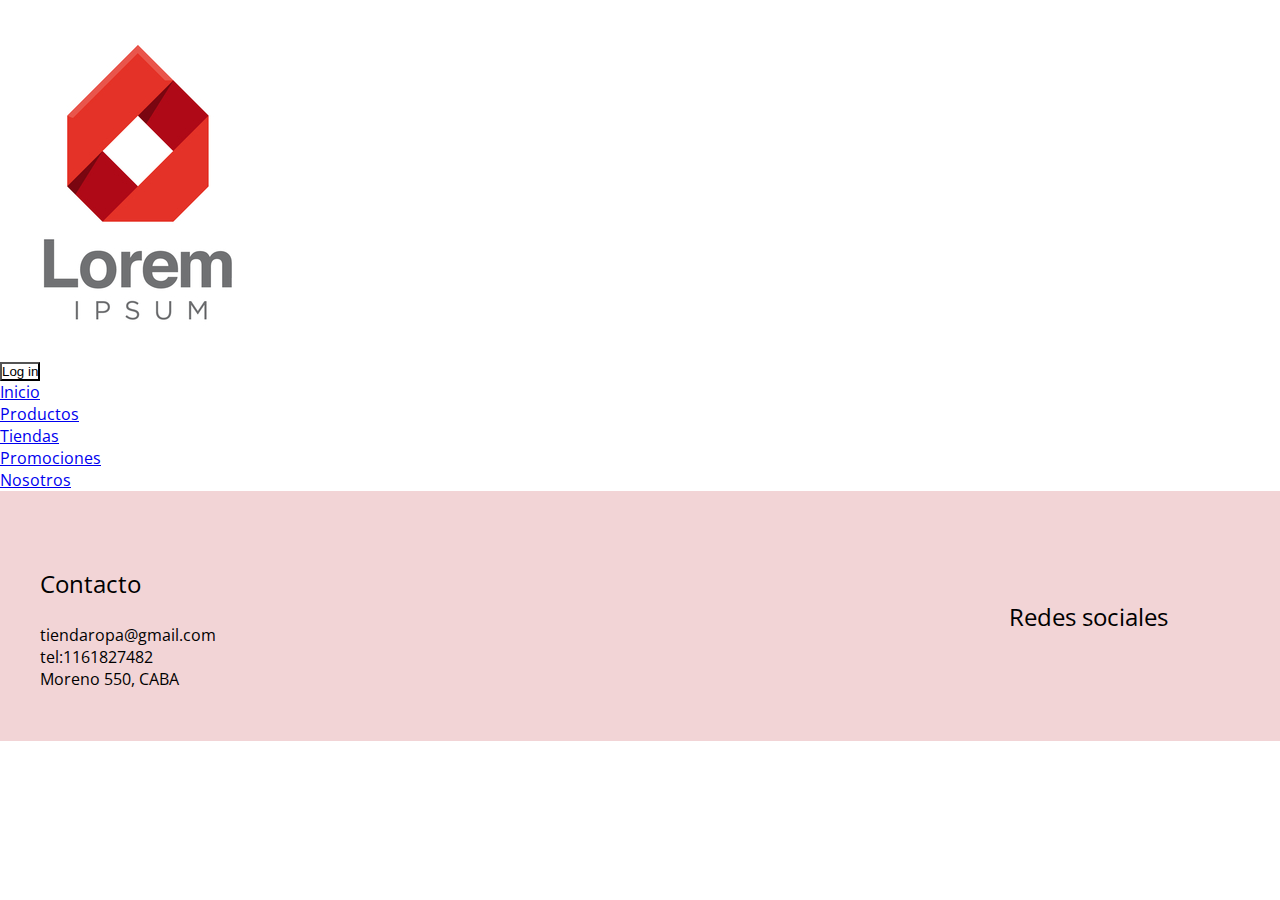
==== pages/nosotros.html @ 998ccf0c "primer commit del proyecto" ====
<!DOCTYPE html>
<html lang="en">
<head>
    
    <meta charset="UTF-8">
    <meta name="viewport" content="width=device-width, initial-scale=1.0">
    <link rel="stylesheet" href="../css/style.css">
    <title>Bonnie tienda de ropa</title>
    <link rel="preconnect" href="https://fonts.googleapis.com">
    <link rel="preconnect" href="https://fonts.gstatic.com" crossorigin>
    <link href="https://fonts.googleapis.com/css2?family=Open+Sans:ital,wght@0,300..800;1,300..800&display=swap" rel="stylesheet">
    
    
    <link rel="stylesheet" href="https://cdnjs.cloudflare.com/ajax/libs/font-awesome/6.7.1/css/all.min.css" integrity="sha512-5Hs3dF2AEPkpNAR7UiOHba+lRSJNeM2ECkwxUIxC1Q/FLycGTbNapWXB4tP889k5T5Ju8fs4b1P5z/iB4nMfSQ==" crossorigin="anonymous" referrerpolicy="no-referrer" />

</head>

<body id="body-nosotros">

<header>
    
<section class="sectionLogo">
    <img src="../images/7JLVA.png" alt="logo" a href="index.html"></a> 
</section> 

<section class="sectionButton">
    <button>Log in</button>
</section> 
    
</header>  

<nav>

    <ul>
    <li><a href="../index.html">Inicio</a></li> 
    <li><a href="productos.html">Productos</a></li>
    <li><a href="tiendas.html">Tiendas</a></li>
    <li><a href="promociones.html">Promociones</a></li>
    <li><a href="nosotros.html">Nosotros</a></li>
    </ul>

</nav>

<main>

</main>

<footer id="footer">
    <section class="footerContacto">
        <h2>Contacto</h2>
        <p>tiendaropa@gmail.com</p>
        <p>tel:1161827482</p>
        <p>Moreno 550, CABA</p>
    </section>

    <section class="footerRedes">
        <h2>Redes sociales</h2>
        <i class="fa-brands fa-instagram"></i>
        <i class="fa-brands fa-linkedin-in"></i>
        
    </section>

</footer>

</body>

</html>
---- css/style.css ----
/* Reset Styles */

* {
    
    
    margin: 0px;
    padding: 0;
    box-sizing: border-box;
    background-color: rgb(255, 255, 255);
}

#body-index{
    max-width: 100%;
}

 /* Header styles------------------------------------------------------------------------------------------------Header */

header{ 

    height: auto;
   }

   .navbar{
       height: auto;
   }

   .d-flex {
       display: flex;
       flex-direction: row;
       justify-content: center;
       align-items: center;
       width: auto;
       height: auto;
       background-color: inherit;
       gap: 16px;
       margin-top: 20px;
       margin-bottom: 20px;
   }

   .navbar-expand-lg .navbar-nav {
       flex-direction: row;
       gap: 40px;
       margin-left: 80px;
   }


/* Nav styles ------------------------------------------------------------------------------------------------------Nav */





/* Body styles ---------------------------------------------------------------------------------------------------Body */

#body-index, #body-productos, #body-promociones, #body-tiendas, #body-nosotros{
    font-family: "Open Sans", sans-serif !important;

    
}

#mainIndex h1, h2{
    margin: 24px;
    margin-left: 0px;
}

h1{
    font-family: "Open Sans" !important;
    font-weight: normal;
    font-size: 24px !important;
}

h2, .h2Productos{
    font-family: "Open Sans" !important;
    font-weight: normal  !important;
    background-color: inherit;
    font-size: 24px !important;
}

h3{
    font-family: "Open Sans" !important;
    font-weight: 400px !important;
    font-size: 18px !important;
    background-color: inherit;
    color: #213F99;

}

p{
    background-color: inherit;
}
/* Main styles -----------------------------------------------------------------------------------------------------Main*/

#mainIndex{
    max-width: 100%;
    margin-left: 80px;
    margin-right: 80px;
}

.sliderMain{
    background-image: url(images/slider.jpg);
    display: flex;
    max-width: 100%;
}

.sliderMain img{
    width: 100%;
}


.sectionProductos{
    display: flex;
    justify-content: space-between;
    align-items: center;
    column-gap: 24px;
    margin-top:24px;
    margin-bottom: 80px;
}

.sectionProducto1{
    padding: 24px;
    border-style: solid;
    border-width: 1px;
    border-color: #E1B0AC;
    width: 100%;
    display: flex;
    justify-content: center;
    flex-direction: column;
    align-items: center;
    border-radius: 12px;

}

.sectionProducto1 img{
    max-width: 100%;

}

.sectionProducto1 p{
    margin:8px;
    max-width: 100%;
}

.sectionImagenes{
    max-width: 100%;
    display: flex;
    flex-direction: column;
    gap: 24px;
    margin-bottom: 80px;
}

.sectionImagenes1{ 
    display: flex;
    flex-direction: row;
    justify-content: space-between;
    gap:24px;
}

.sectionImagenes1 img{
    width: calc(50% - 12px);
    border-color: #E1B0AC;
    border-style: solid;
    padding: 16px;
    border-radius: 12px;
}


.sectionImagenes2 img {
    width: 100%;
    display: flex;

}

.sectionPagos, .sectionPagosProductos {
    display: flex;
    justify-content: space-between;
    flex-direction: row;
    width: 100%;
    height: 300px;
    margin-top: 24px;
    margin-bottom: 24px;
    gap: 50px;
}

.sectionPagos p{
    margin: 8px;
    background-color: inherit;
}

.sectionPagos1, .sectionPagos2, .sectionPagos3, .sectionPagos4, .sectionPagos5 {
    display: flex;
    align-items: center;
    flex-direction: column;
    justify-content: center;
    padding: 24px;
    width: 100%;
    border-radius: 12px;
    background-color: #F4F4F4;
    gap: 8px;
}

.fa-brands, .fa-solid  {
    font-size: 50px;
    background-color: inherit;
    color: #213F99;

}
/* Form styles--------------------------------------------------------------------------------------------------Footer*/


form{
    display: flex;
    flex-direction: column;
    justify-content: center;
    align-items: center;
    width: 100%;
    height: 250px;
    background-color: inherit;
    gap:16px;
    margin-top: 80px;
    margin-bottom: 80px;
}

input[type="text" i] {
    padding-block: 1px;
    padding-inline: 8px;
    width: 500px;
    height: 50px;
    border-color: #213F99;
    border-width: 1px;
    font-family: "Open Sans"!important;
    font-weight: normal;
}

input[type="email" i] {
    padding-block: 1px;
    padding-inline: 8px;
    width: 500px;
    height: 50px;
    border-color: #213F99;
    border-width: 1px;
    font-family: "Open Sans"!important;
    font-weight: normal;
}

input[type="submit" i] {
    border-radius: 100px;
    padding: 10px;
    margin: 10px;
    background-color:#213F99;
    border-width: 1px;
    color: white;
    width: 150px;
}

.formImputs{
    width: 100%;
    display: flex;
    justify-content: center;
    flex-direction: column;
    align-items: center;
    gap: 24px;
}

.formImputs h3{
    margin-bottom: 24px;
    margin-top: 24px;
}

.formButtons{
    display: flex;
    width: 100%;
    display: flex;
    justify-content: center;
    flex-direction: row;
    align-items: center;

}
/* Footer styles--------------------------------------------------------------------------------------------------Footer*/
footer{
    max-width: 100%;
    height: 250px;


}
#footer{
    display: flex;
    justify-content: space-between;
    align-items: center;
    background-color: #F2D4D6;
}


.footerContacto{
    text-align: left;
    margin-left: 0px;
    padding: 40px;

    background-color: inherit;


}
.footerRedes i { 
    font-size: 24px;
    gap: 24px;

}

.footerRedes{
    display: flex;
   justify-content: end;
   padding: 40px;
    background-color: inherit;
    gap: 24px;
}

/*/Main productos -------------------------/*/
/* Grilla de productos */
/* Estilos para la sección de productos */
.secProdProd {
    display: grid;
    grid-template-columns: repeat(5, 1fr); /* 5 columnas */
    gap: 20px;
    padding: 20px;
}

.sectionProducto1 {
    background-color: #f4f4f4;
    border: 1px solid #ddd;
    padding: 10px;
    text-align: center;
}

.sectionProducto1 img {
    width: 100%;
    height: auto;
    max-width: 200px;
    margin-bottom: 10px;
}

/* Estilos para la sección de medios de pago */
.secPagosProd {
    display: block; /* Aseguramos que el <h2> y las cards estén en bloque */
    margin-top: 40px; /* Espacio adicional arriba */
    padding: 20px;
}



.secPagosProd {
    display: grid;
    grid-template-columns: repeat(5, 1fr); /* 4 columnas por defecto */
    gap: 20px;
}

.h2Productos{
    display: grid;
    grid-template-columns: 1 ;
    text-align: left;
    margin-left: 24px;
} 
.sectionPagos1, .sectionPagos2, .sectionPagos3, .sectionPagos4 {
    background-color: #f4f4f4;
    border: 1px solid #ddd;
    padding: 20px;
    text-align: center;
}

.sectionPagos1 i, .sectionPagos2 i, .sectionPagos3 i, .sectionPagos4 i {
    font-size: 40px;
    margin-bottom: 10px;
}

/* Media Queries para pantallas más pequeñas */
@media (max-width: 768px) {
    .secProdProd {
        grid-template-columns: repeat(3, 1fr); /* 3 columnas */
    }

    .secPagosProd {
        grid-template-columns: repeat(2, 1fr); /* 2 columnas */
    }
}

@media (max-width: 480px) {
    .secProdProd {
        grid-template-columns: 1fr; /* 1 columna */
    }

    .secPagosProd {
        grid-template-columns: 1fr;
        margin: 0px;
    }

    .sectionProducto1, .sectionPagos1, .sectionPagos2, .sectionPagos3, .sectionPagos4 {
        padding: 15px;
    }

    .sectionPagos1 i, .sectionPagos2 i, .sectionPagos3 i, .sectionPagos4 i {
        font-size: 30px; /* Reducir tamaño de icono en pantallas pequeñas */
    }
}

#footerProductos {
    display: grid;
    grid-template-columns: 1fr 1fr;
background-color: #F2D4D6;

}

@media (max-width: 480px){
    #footerProductos{
        display: grid;
        grid-template-columns: 1fr;
    }
}

@media (max-width:480px){
    .footerContacto{
        text-align:center;
        margin-right:24px ;
        margin-left: 24px;
        align-content: center;
    }
}
@media (max-width:480px){
    .footerRedes{
        justify-content:center ;
        margin-right:24px ;
        margin-left: 24px;

    }
}

@media (max-width:480px){
    .h2Productos{
        margin: 0px;
        padding: 20px;
    }
}
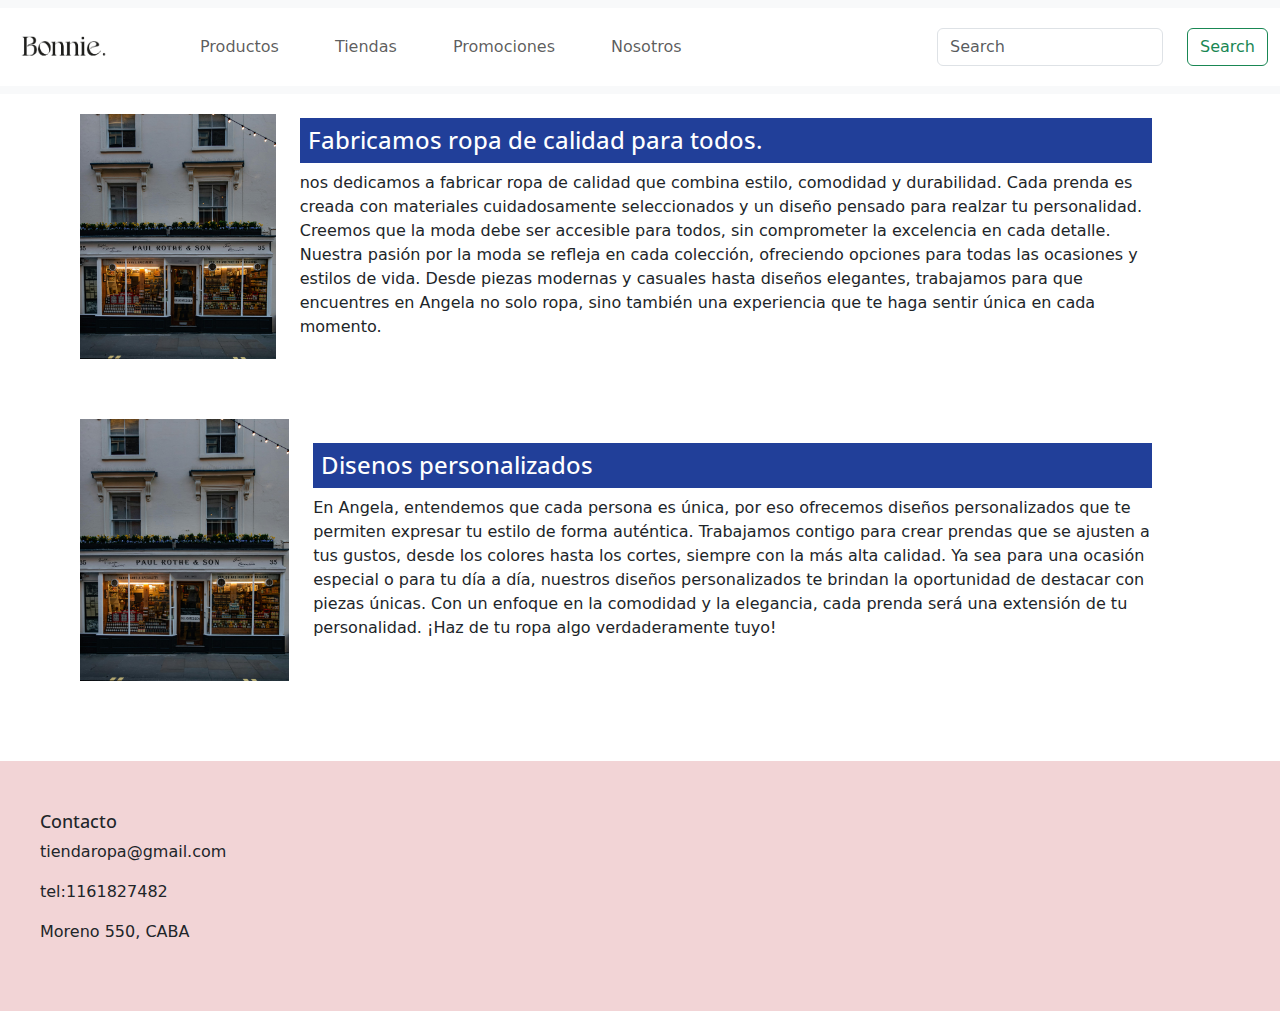
==== commit 3db5f40b: "paginas agregadas, responsive arreglado, boostrap anadido" ====
--- a/pages/nosotros.html
+++ b/pages/nosotros.html
@@ -4,64 +4,110 @@
     
     <meta charset="UTF-8">
     <meta name="viewport" content="width=device-width, initial-scale=1.0">
-    <link rel="stylesheet" href="../css/style.css">
+    <link rel="stylesheet" href="../css/style.css"> 
+
     <title>Bonnie tienda de ropa</title>
     <link rel="preconnect" href="https://fonts.googleapis.com">
     <link rel="preconnect" href="https://fonts.gstatic.com" crossorigin>
     <link href="https://fonts.googleapis.com/css2?family=Open+Sans:ital,wght@0,300..800;1,300..800&display=swap" rel="stylesheet">
-    
-    
+
     <link rel="stylesheet" href="https://cdnjs.cloudflare.com/ajax/libs/font-awesome/6.7.1/css/all.min.css" integrity="sha512-5Hs3dF2AEPkpNAR7UiOHba+lRSJNeM2ECkwxUIxC1Q/FLycGTbNapWXB4tP889k5T5Ju8fs4b1P5z/iB4nMfSQ==" crossorigin="anonymous" referrerpolicy="no-referrer" />
+    <link href="https://cdn.jsdelivr.net/npm/bootstrap@5.3.0-alpha1/dist/css/bootstrap.min.css" rel="stylesheet">
 
 </head>
 
-<body id="body-nosotros">
+<body id="bodyTiendas">  
 
 <header>
     
-<section class="sectionLogo">
-    <img src="../images/7JLVA.png" alt="logo" a href="index.html"></a> 
-</section> 
-
-<section class="sectionButton">
-    <button>Log in</button>
-</section> 
+    <nav class="navbar navbar-expand-lg bg-body-tertiary">
+        <div class="container-fluid">
+          <a href="../index.html">
+            <img src="../images/boni.png" alt="Bonnie" width="100" height="40">
+        </a>
+          <button class="navbar-toggler" type="button" data-bs-toggle="collapse" data-bs-target="#navbarSupportedContent" aria-controls="navbarSupportedContent" aria-expanded="false" aria-label="Toggle navigation">
+            <span class="navbar-toggler-icon"></span>
+          </button>
+          <div class="collapse navbar-collapse" id="navbarSupportedContent">
+            <ul class="navbar-nav me-auto mb-2 mb-lg-0">
+              <li class="nav-item">
+                <a class="nav-link" href="../pages/productos.html">Productos</a>
+              </li>
+              <li class="nav-item">
+                <a class="nav-link" href="../pages/tiendas.html">Tiendas</a>
+              </li>
+              <li class="nav-item">
+                <a class="nav-link" href="../pages/promociones.html">Promociones</a>
+              </li>
+              <li class="nav-item">
+                <a class="nav-link" href="../pages/nosotros.html">Nosotros</a>
+              </li>
+                <ul class="dropdown-menu">
+                  <li><a class="dropdown-item" href="#">Productos</a></li>
+                  <li><a class="dropdown-item" href="#">Tiendas</a></li>
+                  <li><hr class="dropdown-divider"></li>
+                  <li><a class="dropdown-item" href="#">Promociones</a></li>
+                </ul>
+              </li>
+            </ul>
+            <form class="d-flex" role="search">
+              <input class="form-control me-2" type="search" placeholder="Search" aria-label="Search">
+              <button class="btn btn-outline-success" type="submit">Search</button>
+            </form>
+          </div>
+        </div>
+      </nav>
+    
     
 </header>  
 
-<nav>
 
-    <ul>
-    <li><a href="../index.html">Inicio</a></li> 
-    <li><a href="productos.html">Productos</a></li>
-    <li><a href="tiendas.html">Tiendas</a></li>
-    <li><a href="promociones.html">Promociones</a></li>
-    <li><a href="nosotros.html">Nosotros</a></li>
-    </ul>
 
-</nav>
 
-<main>
+<main id="mainNosotros">
+    
+    <section class="nosotros1">
+        <div class="contenedor1">
+            <img src="../images/edificio1.jpg" alt="">
+         </div>
+        <div class="contenedor2">
+        <h1>Fabricamos ropa de calidad para todos.</h1>
+        <p>nos dedicamos a fabricar ropa de calidad que combina estilo, comodidad y durabilidad. Cada prenda es creada con materiales cuidadosamente seleccionados y un diseño pensado para realzar tu personalidad. Creemos que la moda debe ser accesible para todos, sin comprometer la excelencia en cada detalle.
+
+            Nuestra pasión por la moda se refleja en cada colección, ofreciendo opciones para todas las ocasiones y estilos de vida. Desde piezas modernas y casuales hasta diseños elegantes, trabajamos para que encuentres en Angela no solo ropa, sino también una experiencia que te haga sentir única en cada momento.</p>
+        </div>
+        </section>
+        <section class="nosotros2">
+          <div class="contenedor11">
+              <img src="../images/edificio1.jpg" alt="">
+           </div>
+          <div class="contenedor22">
+          <h1>Disenos personalizados</h1>
+          <p>En Angela, entendemos que cada persona es única, por eso ofrecemos diseños personalizados que te permiten expresar tu estilo de forma auténtica. Trabajamos contigo para crear prendas que se ajusten a tus gustos, desde los colores hasta los cortes, siempre con la más alta calidad.
+
+            Ya sea para una ocasión especial o para tu día a día, nuestros diseños personalizados te brindan la oportunidad de destacar con piezas únicas. Con un enfoque en la comodidad y la elegancia, cada prenda será una extensión de tu personalidad. ¡Haz de tu ropa algo verdaderamente tuyo!</p>
+          </div>
+          </section>
+    
 
 </main>
 
 <footer id="footer">
     <section class="footerContacto">
-        <h2>Contacto</h2>
+        <h3>Contacto</h3>
         <p>tiendaropa@gmail.com</p>
         <p>tel:1161827482</p>
         <p>Moreno 550, CABA</p>
     </section>
 
     <section class="footerRedes">
-        <h2>Redes sociales</h2>
         <i class="fa-brands fa-instagram"></i>
         <i class="fa-brands fa-linkedin-in"></i>
         
     </section>
 
 </footer>
-
+<script src="https://cdn.jsdelivr.net/npm/bootstrap@5.3.0-alpha1/dist/js/bootstrap.bundle.min.js"></script>
 </body>
 
 </html>--- a/css/style.css
+++ b/css/style.css
@@ -59,7 +59,7 @@
     
 }
 
-#mainIndex h1, h2{
+ h1, h2{
     margin: 24px;
     margin-left: 0px;
 }
@@ -68,6 +68,7 @@
     font-family: "Open Sans" !important;
     font-weight: normal;
     font-size: 24px !important;
+    padding-top: 80px;
 }
 
 h2, .h2Productos{
@@ -89,25 +90,27 @@
 p{
     background-color: inherit;
 }
-/* Main styles -----------------------------------------------------------------------------------------------------Main*/
+/* MainIndex styles -----------------------------------------------------------------------------------------------------Main*/
 
 #mainIndex{
+    display: grid;
+    grid-template-columns: repeat(10, 1fr);
+    column-gap: 20px;
     max-width: 100%;
     margin-left: 80px;
     margin-right: 80px;
-}
-
-.sliderMain{
-    background-image: url(images/slider.jpg);
-    display: flex;
-    max-width: 100%;
-}
-
-.sliderMain img{
-    width: 100%;
-}
-
-
+    
+}
+
+#carouselExampleDark, h1, .sectionProductos, .sectionImagenes, h2, .sectionPagos, form {
+    grid-column-start: 1;
+    grid-column-end: 11;
+   
+}
+#carouselExampleDark{
+    display: flex !important;
+        
+}
 .sectionProductos{
     display: flex;
     justify-content: space-between;
@@ -116,6 +119,116 @@
     margin-top:24px;
     margin-bottom: 80px;
 }
+   
+
+@media (max-width: 480px){
+   
+    #mainIndex{
+        display: grid;
+        grid-template-columns: 1fr;
+        column-gap: 20px;
+        margin-left: 20px;
+        margin-right: 20px;
+   }
+
+    
+   #carouselExampleDark, h1, .sectionProductos, .sectionImagenes, h2, .sectionPagos, form {
+        grid-column-start: 1;
+       
+
+       
+    }
+    
+    .sectionProductos{
+        display: flex;
+        flex-direction: column;
+        gap: 24px;
+        margin-top: 24px;
+        margin-bottom: 20px;;
+    }
+    .sectionPagos{
+        display: flex;
+        flex-direction: column;
+        width: 100%;
+        margin-top: 24px;
+        margin-bottom: 24px;
+        gap: 20px; 
+
+    }
+
+    form{
+    display: flex;
+    flex-direction: column;
+    justify-content: center;
+    align-items: center;
+    width: 100%;
+    height: 250px;
+    background-color: inherit;
+    gap:16px;
+    margin-top: 80px;
+    margin-bottom: 80px;
+    }
+
+    input[type="text" i] {
+        padding-block: 1px;
+        padding-inline: 8px;
+        width: 100%;
+        height: 50px;
+        border-color: #213F99;
+        border-width: 1px;
+        font-family: "Open Sans"!important;
+        font-weight: normal;
+    }
+    
+    input[type="email" i] {
+        padding-block: 1px;
+        padding-inline: 8px;
+        width: 100%;
+        height: 50px;
+        border-color: #213F99;
+        border-width: 1px;
+        font-family: "Open Sans"!important;
+        font-weight: normal;
+    }
+    
+    input[type="submit" i] {
+        border-radius: 100px;
+        padding: 10px;
+        margin: 10px;
+        background-color:#213F99;
+        border-width: 1px;
+        color: white;
+        width: 150px;
+    }
+    
+    .formImputs{
+        width: 100%;
+        display: flex;
+        justify-content: center;
+        flex-direction: column;
+        align-items: center;
+        gap: 24px;
+    }
+    
+    .formImputs h3{
+        margin-bottom: 24px;
+        margin-top: 24px;
+    }
+    
+    .formButtons{
+        display: flex;
+        width: 100%;
+        display: flex;
+        justify-content: center;
+        flex-direction: row;
+        align-items: center;
+    
+    }
+
+}
+    
+/* Main productos */
+
 
 .sectionProducto1{
     padding: 24px;
@@ -171,15 +284,13 @@
 
 }
 
+
+/* Main Pagos -------------------------------------------------------------Main*/
+
+
 .sectionPagos, .sectionPagosProductos {
     display: flex;
-    justify-content: space-between;
-    flex-direction: row;
-    width: 100%;
-    height: 300px;
-    margin-top: 24px;
-    margin-bottom: 24px;
-    gap: 50px;
+    gap: 20px;
 }
 
 .sectionPagos p{
@@ -224,7 +335,7 @@
 input[type="text" i] {
     padding-block: 1px;
     padding-inline: 8px;
-    width: 500px;
+    width: 100%;
     height: 50px;
     border-color: #213F99;
     border-width: 1px;
@@ -235,7 +346,7 @@
 input[type="email" i] {
     padding-block: 1px;
     padding-inline: 8px;
-    width: 500px;
+    width: 100%;
     height: 50px;
     border-color: #213F99;
     border-width: 1px;
@@ -277,6 +388,23 @@
 
 }
 /* Footer styles--------------------------------------------------------------------------------------------------Footer*/
+
+@media (max-width:480px){
+footer{
+display: flex;
+flex-direction: column;
+gap: 20px;
+align-items: center;
+}
+}
+
+.footerContacto{
+   display: flex;
+  flex-direction: column;
+    background-color: inherit;
+}
+
+
 footer{
     max-width: 100%;
     height: 250px;
@@ -295,7 +423,6 @@
     text-align: left;
     margin-left: 0px;
     padding: 40px;
-
     background-color: inherit;
 
 
@@ -312,14 +439,14 @@
    padding: 40px;
     background-color: inherit;
     gap: 24px;
+    width: 100%;
 }
 
 /*/Main productos -------------------------/*/
-/* Grilla de productos */
-/* Estilos para la sección de productos */
+
 .secProdProd {
     display: grid;
-    grid-template-columns: repeat(5, 1fr); /* 5 columnas */
+    grid-template-columns: repeat(5, 1fr); 
     gap: 20px;
     padding: 20px;
 }
@@ -338,10 +465,10 @@
     margin-bottom: 10px;
 }
 
-/* Estilos para la sección de medios de pago */
+
 .secPagosProd {
-    display: block; /* Aseguramos que el <h2> y las cards estén en bloque */
-    margin-top: 40px; /* Espacio adicional arriba */
+    display: block; 
+    margin-top: 40px; 
     padding: 20px;
 }
 
@@ -349,7 +476,7 @@
 
 .secPagosProd {
     display: grid;
-    grid-template-columns: repeat(5, 1fr); /* 4 columnas por defecto */
+    grid-template-columns: repeat(5, 1fr); 
     gap: 20px;
 }
 
@@ -371,20 +498,20 @@
     margin-bottom: 10px;
 }
 
-/* Media Queries para pantallas más pequeñas */
+
 @media (max-width: 768px) {
     .secProdProd {
-        grid-template-columns: repeat(3, 1fr); /* 3 columnas */
+        grid-template-columns: repeat(3, 1fr); 
     }
 
     .secPagosProd {
-        grid-template-columns: repeat(2, 1fr); /* 2 columnas */
+        grid-template-columns: repeat(2, 1fr); 
     }
 }
 
 @media (max-width: 480px) {
     .secProdProd {
-        grid-template-columns: 1fr; /* 1 columna */
+        grid-template-columns: 1fr; 
     }
 
     .secPagosProd {
@@ -397,7 +524,7 @@
     }
 
     .sectionPagos1 i, .sectionPagos2 i, .sectionPagos3 i, .sectionPagos4 i {
-        font-size: 30px; /* Reducir tamaño de icono en pantallas pequeñas */
+        font-size: 30px; 
     }
 }
 
@@ -426,8 +553,7 @@
 @media (max-width:480px){
     .footerRedes{
         justify-content:center ;
-        margin-right:24px ;
-        margin-left: 24px;
+       
 
     }
 }
@@ -437,4 +563,126 @@
         margin: 0px;
         padding: 20px;
     }
+}
+
+
+/*Tiendas style */
+
+#mainTiendas{
+    margin-left: 80px;
+    margin-right: 80px;
+    margin-bottom: 80px;
+    display: grid;
+    grid-template-columns: repeat(10,10%);
+}
+
+.imagenTiendas, h1, h2,.iframe, p, .localesTiendas, iframe{
+    grid-column-start:1 ;
+    grid-column-end: 11;
+}
+
+h1,h2{
+    padding-top: 20px;
+    padding-bottom: 20px;
+}
+
+.imagenTiendas img{
+max-width: 100%;
+grid-column-start:1 ;
+grid-column-end: 11;
+}
+.localesTiendas ul {
+    display: flex; /* Utiliza flexbox para alinear los elementos horizontalmente */
+    padding: 0; /* Elimina los márgenes internos de la lista */
+    list-style: none; /* Elimina los puntos de las listas */
+    margin: 0; /* Elimina los márgenes predeterminados */
+    padding-bottom: 20px;
+}
+
+.localesTiendas li {
+    margin-right: 10px; /* Añade espacio entre cada "tab" */
+}
+
+.localesTiendas a {
+    display: block; /* Hace que el enlace ocupe todo el área del <li> */
+    padding: 10px 20px; /* Ajusta el padding de los tabs */
+    background-color: #f4f4f4; /* Color de fondo para los tabs */
+    border-radius: 5px; /* Bordes redondeados */
+    text-decoration: none; /* Elimina el subrayado de los enlaces */
+    color: #333; /* Color del texto */
+    transition: background-color 0.3s ease; /* Transición suave para el cambio de color */
+}
+
+.localesTiendas a:hover {
+    background-color: #213F99; /* Color de fondo cuando el mouse pasa sobre el tab */
+    color: white; /* Color del texto cuando el mouse pasa sobre el tab */
+}
+
+.localesTiendas img {
+    width: 100%; /* Esto hace que las imágenes ocupen todo el ancho de sus celdas */
+ /* Mantiene la proporción de las imágenes */
+    border-radius: 8px; /* Bordes redondeados (opcional) */
+    height: 200px;
+    object-fit: cover;
+   
+}
+
+.localesTiendas div {
+    display: grid;
+    grid-template-columns: repeat(3, 1fr); /* Esto crea 3 columnas de igual tamaño */
+    gap: 20px; /* Espacio entre las imágenes */
+}
+
+
+/*Nosotros style */
+
+#mainNosotros{
+    margin-left: 80px;
+    margin-right: 80px;
+    margin-bottom: 80px;
+
+}
+
+.nosotros1, .nosotros2{
+    display: flex;
+    flex-direction: row;
+    justify-content: space-around;
+}
+
+.contenedor1, .contenedor11 {
+    display: flex;
+    width: 100%;
+    justify-content: center;
+    align-items: center;  /* Centra la imagen verticalmente si es necesario */
+}
+
+.contenedor1 img, .contenedor11 img {
+    max-width: 100%;
+    height: auto;
+    object-fit: contain;  /* Mantiene la proporción de la imagen */
+    width: 100%;  /* Asegura que las imágenes no excedan el tamaño del contenedor */
+}
+
+
+.contenedor2, .contenedor22{
+    display: flex;
+    flex-direction: column;
+    justify-content: center;
+    padding: 24px;
+}
+
+.nosotros1 {
+    margin-bottom: 40px; 
+}
+
+.nosotros2 {
+   
+    margin-top: 40px;  
+}
+
+.contenedor2 h1,  .contenedor22 h1{
+
+background-color: #213F99;
+padding: 8px;
+color:white;
 }